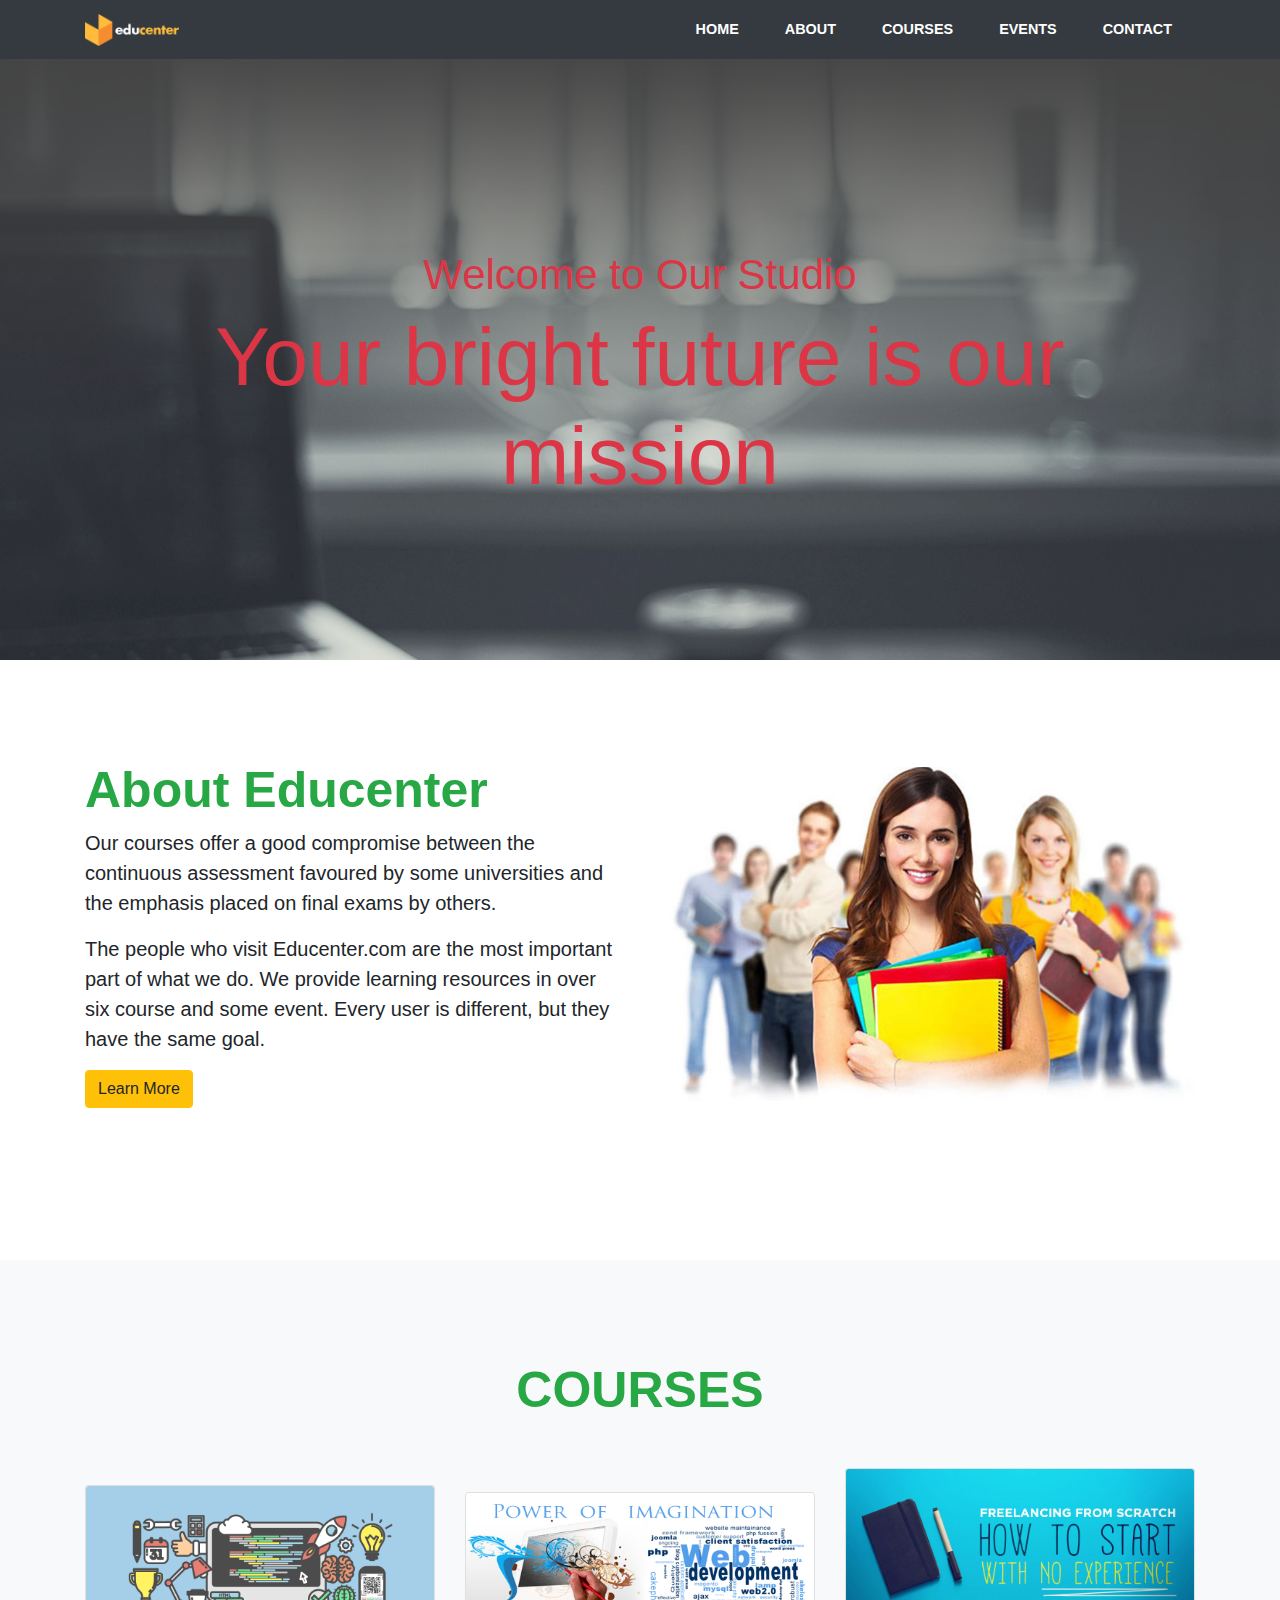
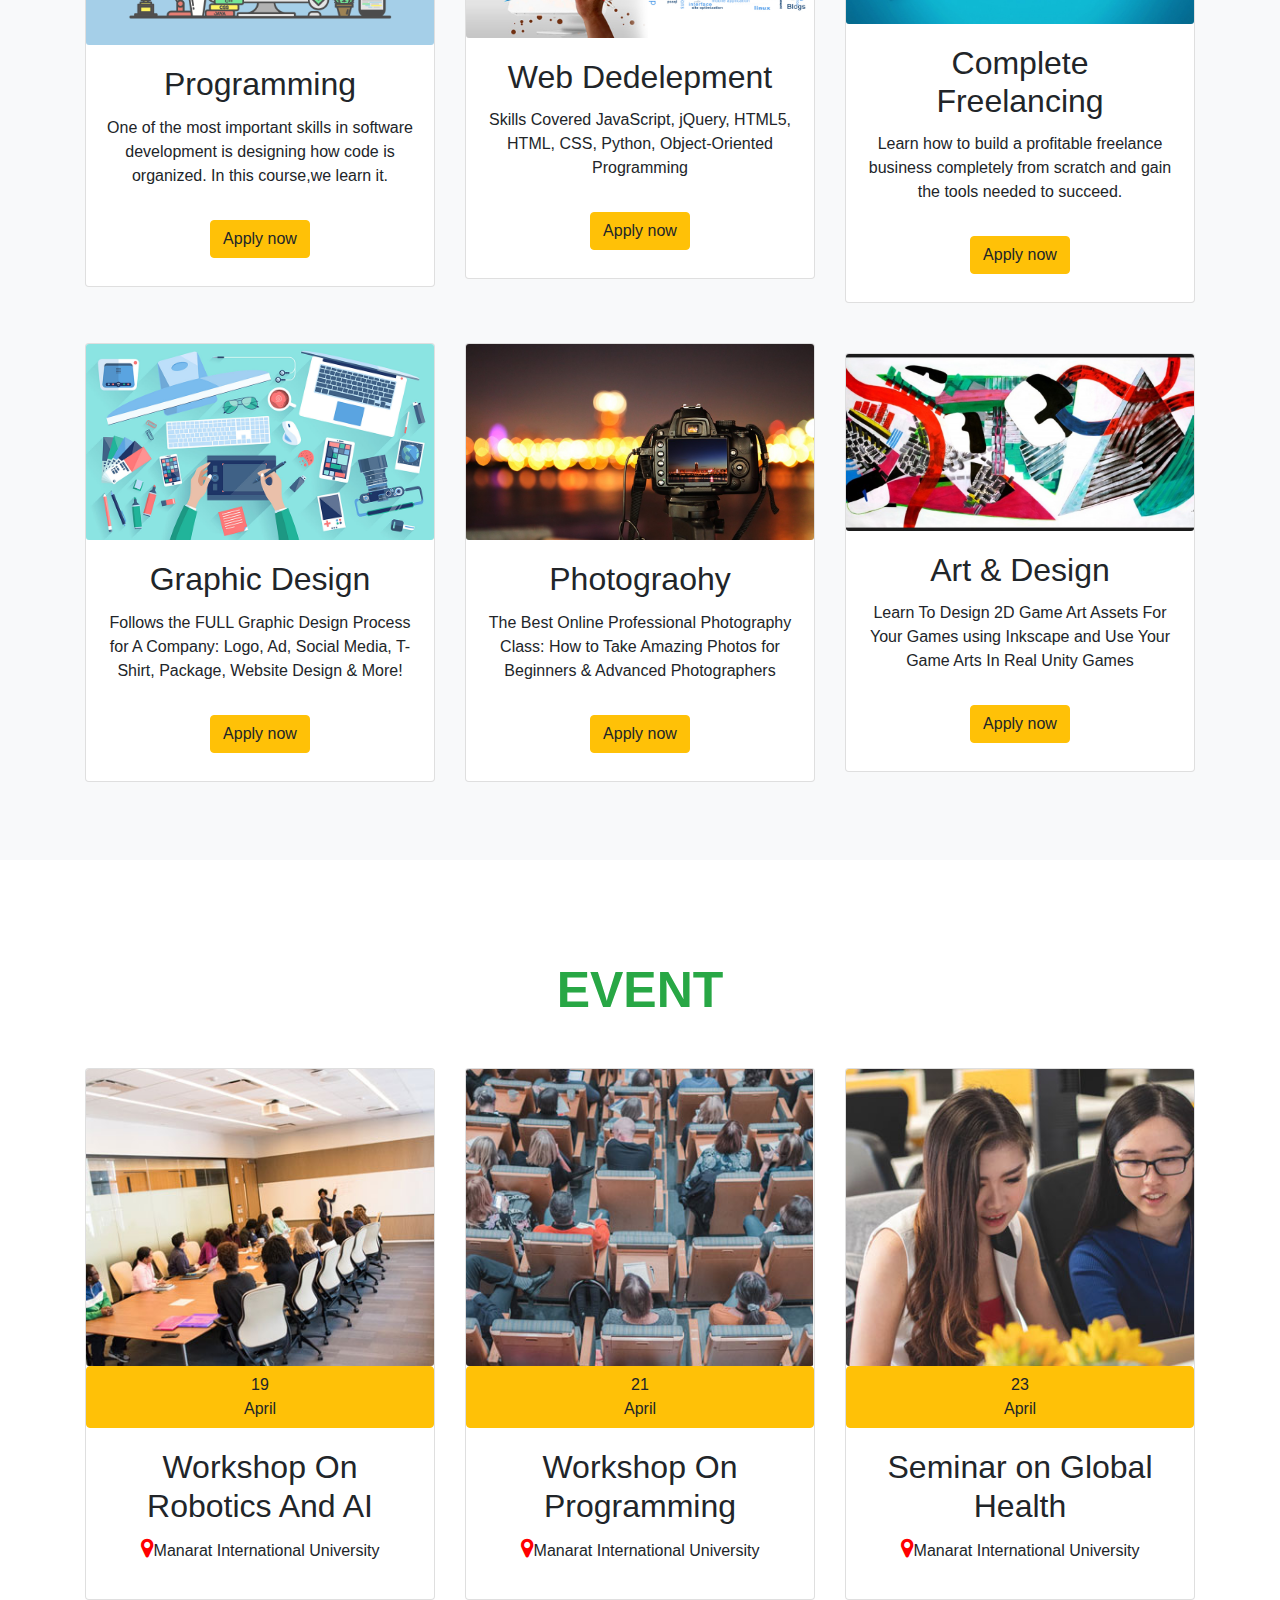
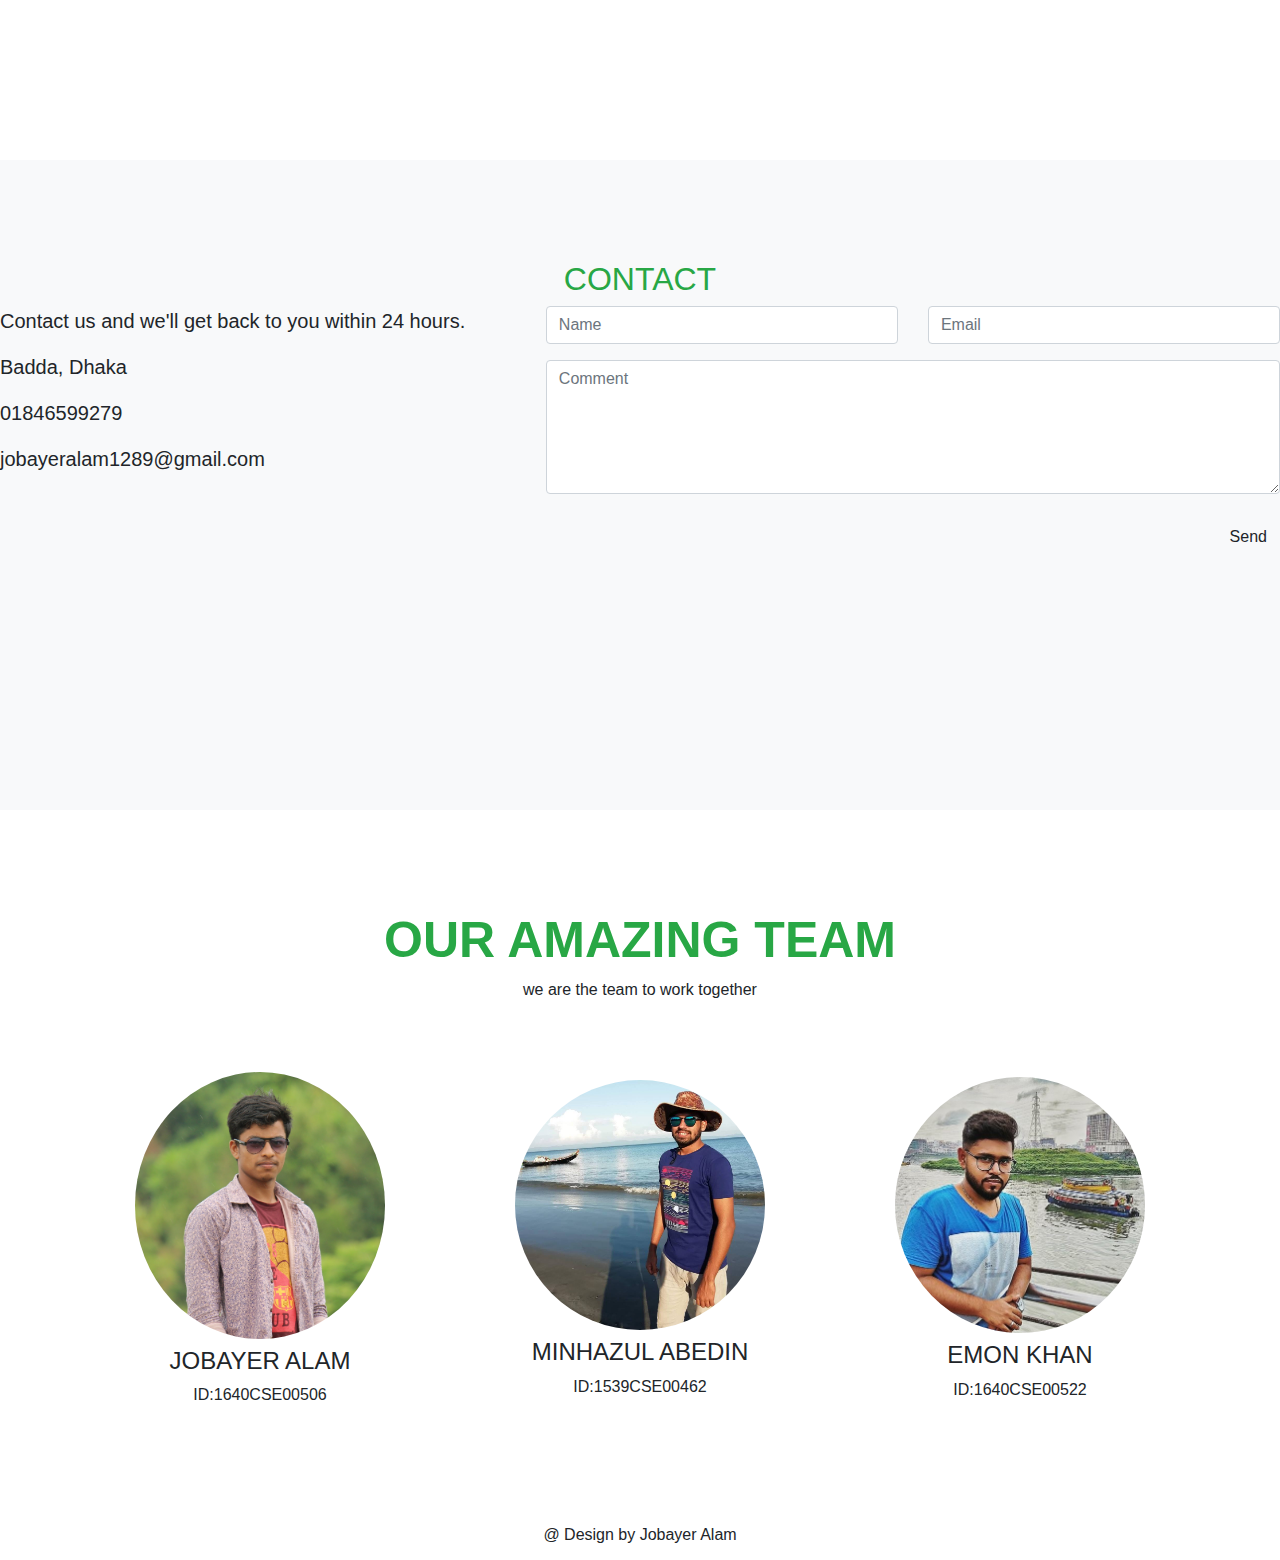
==== index.html @ 584c904a "my first commit" ====
<!DOCTYPE html>
<html>
<head>
	<title>Educenter</title>
	<link rel="stylesheet" type="text/css" href="css/style.css">
	 <!-- Latest compiled and minified CSS -->
<link rel="stylesheet" href="https://maxcdn.bootstrapcdn.com/bootstrap/4.3.1/css/bootstrap.min.css">

<!-- jQuery library -->
<script src="https://ajax.googleapis.com/ajax/libs/jquery/3.3.1/jquery.min.js"></script>

<!-- Popper JS -->
<script src="https://cdnjs.cloudflare.com/ajax/libs/popper.js/1.14.7/umd/popper.min.js"></script>

<!-- Latest compiled JavaScript -->
<script src="https://maxcdn.bootstrapcdn.com/bootstrap/4.3.1/js/bootstrap.min.js"></script> 

<link rel="stylesheet" href="https://cdnjs.cloudflare.com/ajax/libs/font-awesome/4.7.0/css/font-awesome.min.css">

<meta name="viewport" content="width=device-width, initial-scale=1">

</head>
<body >
	<!-------start home----->
 	<div class="bgimg">
		<nav class="navbar navbar-expand-sm bg-dark navbar-dark fixed-top">
			<div class="container">
				<a class="navbar-brand" href="http://demo.themefisher.com/educenter/index.html"><img src="image/logo.png" alt="logo"></a>

				<button class="navbar-toggler" type="button" data-toggle="collapse" data-target="#collapsenavbar">
					<span class="navbar-toggler-icon"></span>
				</button>

				<div class="collapse navbar-collapse text-center" id="collapsenavbar">
					<ul class="navbar-nav ml-auto">
						<li class="nav-item">
							<a href="#home" class="nav-link text-white"> Home </a>
						</li>
						<li class="nav-item">
							<a href="#about" class="nav-link text-white"> About</a>
						</li>
						<li class="nav-item">
							<a href="#course" class="nav-link text-white"> COURSES</a>
						</li>
						<li class="nav-item">
							<a href="#event" class="nav-link text-white">EVENTS</a>
						</li>
						<li class="nav-item">
							<a href="#contact" class="nav-link text-white">contact </a>
						</li>
						
					</ul>
					
				</div>
				
			</div>
			
		</nav>

		<div id="home" class="container text-center text-danger headerset">
			<h2>Welcome to Our Studio</h2>
			<h1>Your bright future is our mission</h1>
			
			
		</div>
		
	</div>

	<section id="about" class="section about">
  <div class="container">
    <div class="row align-items-center">
      <div class="col-md-6 order-2 order-md-1">
        <h2 class="section-title text-success">About Educenter</h2>
        <p>Our courses offer a good compromise between the continuous assessment favoured by some universities and the emphasis placed on final exams  by others.</p>
       <p> The people who visit Educenter.com are the most important part of what we do.
        We provide learning resources in over six course and some event.
        Every user is different, but they have the same goal. </p>
        
        <button type="button" class="btn btn-warning">Learn More</button>
      </div>
      <div class="col-md-6 order-1 order-md-2 mb-4 mb-md-0">
        <img class="img-fluid w-100" src="image/about-us.jpg" alt="about image">
      </div>
    </div>
  </div>
</section>

	
	<!-------end home----->

	<!--'''''''''''''''''start course''''''''''-->

	<section id="course" class="portfolio bg-light">
	<div class="container text-center">
		<h1 class="course text-success" >COURSES</h1>

		<div class="row">
			<div class="col-lg-4 col-mg-4 col-sm-12 col-10 d-block m-auto">
				<div class="card">
					<img src="image/programming.png" class="card-img img-fluid">
					<div class="card-body">
						<h2 class="card-title">Programming</h2>
						<p class="card-text mb-4"> One of the most important skills in software development is designing how code is organized. In this course,we learn it.</p>
                          <a class="nav-link" href="register.html"><button type="button" class="btn btn-warning">Apply now</button> </a>
						 
						
					</div>
					
				</div>
				
			</div>

				

				<div class="col-lg-4 col-mg-4 col-sm-12 col-10 d-block m-auto">
				<div class="card">
					<img src="image/slider.jpg" class="card-img img-fluid">
					<div class="card-body">
						<h2 class="card-title">Web Dedelepment</h2>
						<p class="card-text mb-4"> Skills Covered
                                           JavaScript, jQuery, HTML5, HTML, CSS, Python, Object-Oriented Programming</p>
                          <a class="nav-link" href="register.html"><button type="button" class="btn btn-warning">Apply now</button> </a>
						
						
					</div>
					
				</div>
				
			</div>
			
		

		<div class="col-lg-4 col-mg-4 col-sm-12 col-10 d-block m-auto">
				<div class="card">
					<img src="image/freelancing.jpg" class="card-img img-fluid">
					<div class="card-body">
						<h2 class="card-title">Complete Freelancing</h2>
						<p class="card-text mb-4"> Learn how to build a profitable freelance business completely from scratch and gain the tools needed to succeed.</p>
                         <a class="nav-link" href="register.html"><button type="button" class="btn btn-warning">Apply now</button> </a>
					
						
					</div>
					
				</div>
				
			</div>
			</div>

		<div class="row">
			

			<div class="col-lg-4 col-mg-4 col-sm-12 col-10 d-block m-auto">
				<div class="card">
					<img src="image/course-3.jpg" class="card-img img-fluid">
					<div class="card-body">
						<h2 class="card-title">Graphic Design</h2>
						<p class="card-text mb-4"> Follows the FULL Graphic Design Process for A Company: Logo, Ad, Social Media, T-Shirt, Package, Website Design & More!</p>
                          <a class="nav-link" href="register.html"><button type="button" class="btn btn-warning">Apply now</button> </a>
						
						
					</div>
					
				</div>
				
			</div>

				<div class="col-lg-4 col-mg-4 col-sm-12 col-10 d-block m-auto">
				<div class="card">
					<img src="image/photography.jpg" class="card-img img-fluid">
					<div class="card-body">
						<h2 class="card-title">Photograohy</h2>
						<p class="card-text mb-4"> The Best Online Professional Photography Class: How to Take Amazing Photos for Beginners & Advanced Photographers </p>
					      <a class="nav-link" href="register.html"><button type="button" class="btn btn-warning">Apply now</button> </a>
						
					</div>
					
				</div>
				
			</div>

				<div class="col-lg-4 col-mg-4 col-sm-12 col-10 d-block m-auto">
				<div class="card">
					<img src="image/art and design.jpg" class="card-img img-fluid">
					<div class="card-body">
						<h2 class="card-title">Art & Design</h2>
						 <p class="card-text mb-4"> Learn To Design 2D Game Art Assets For Your Games using Inkscape and Use Your Game Arts In Real Unity Games</p>
                           <a class="nav-link" href="register.html"><button type="button" class="btn btn-warning">Apply now</button> </a> 
						
						
					</div>
					
				</div>
				
			</div>
			
		</div>
	</div>	
	</section>
	<!-------end course----->

     <!-------start event----->
	<section id="event" class="event ">
	<div class="container text-center">
		<h1 class="course text-success" >EVENT</h1>

		<div class="row">
			<div class="col-lg-4 col-mg-4 col-sm-12 col-10 d-block m-auto">
				<div class="card">
					<img src="image/event-1.jpg" class="card-img img-fluid">
					<button type="button" class="btn btn-warning"><span>19</span><br>April</button>
					<div class="card-body">
						<h2 class="card-title">Workshop On Robotics And AI</h2>
						<p><i class="fa fa-map-marker" style="font-size:22px;color:red"></i>Manarat International University</p>
						 
						
					</div>
					
				</div>
				
			</div>

				

				<div class="col-lg-4 col-mg-4 col-sm-12 col-10 d-block m-auto">
				<div class="card">
					<img src="image/event-2.jpg" class="card-img img-fluid">
					<button type="button" class="btn btn-warning"><span>21</span><br>April</button>
					<div class="card-body">
						<h2 class="card-title">Workshop On Programming</h2>
						<p><i class="fa fa-map-marker" style="font-size:22px;color:red"></i>Manarat International University</p>
                          
						
						
					</div>
					
				</div>
				
			</div>
			
		

		<div class="col-lg-4 col-mg-4 col-sm-12 col-10 d-block m-auto">
				<div class="card">
					<img src="image/event-3.jpg" class="card-img img-fluid">
					<button type="button" class="btn btn-warning"><span>23</span><br>April</button>
					<div class="card-body">
						<h2 class="card-title">Seminar on Global Health</h2>
						<p><i class="fa fa-map-marker" style="font-size:22px;color:red"></i>Manarat International University</p>
                          
					
						
					</div>
					
				</div>
				
			</div>
			</div>
		</div>
	</section>
    <!-------end event----->

    <!-- Container (Contact Section) -->
<div id="contact" class="container-fluid  bg-light">
  <h2 class="text-center text-success">CONTACT</h2>
  <div class="row">
    <div class="col-sm-5">
      <p>Contact us and we'll get back to you within 24 hours.</p>
      <p><span class="glyphicon glyphicon-map-marker"></span> Badda, Dhaka</p>
      <p><span class="glyphicon glyphicon-phone"></span> 01846599279</p>
      <p><span class="glyphicon glyphicon-envelope"></span> jobayeralam1289@gmail.com</p>
    </div>
    <div class="col-sm-7 slideanim">
      <div class="row">
        <div class="col-sm-6 form-group">
          <input class="form-control" id="name" name="name" placeholder="Name" type="text" required>
        </div>
        <div class="col-sm-6 form-group">
          <input class="form-control" id="email" name="email" placeholder="Email" type="email" required>
        </div>
      </div>
      <textarea class="form-control" id="comments" name="comments" placeholder="Comment" rows="5"></textarea><br>
      <div class="row">
        <div class="col-sm-12 form-group">
          <button class="btn btn-default pull-right" type="submit">Send</button>
        </div>
      </div>
    </div>
  </div>
</div>


	<!-------start our team----->

	<section class="ourteam ">
		<div class="container text-center">
			<h1 class="text-success">OUR AMAZING TEAM</h1>
			<p> we are the team to work together</p>
			

			<div class="row teamsatting">
				
				
				<div class="col-lg-4 col-md-4 col-sm-10 col-12 d-block m-auto">
					<figure class="figure">
						<img src="image/team/alam.JPG" class="figure-img img-fluid rounded-circle" height="250px" width="250px">
						<figcaption>
							<h4>JOBAYER ALAM</h4>
							<P>ID:1640CSE00506</P>
						</figcaption>
						
					</figure>
					
				</div>

				<div class="col-lg-4 col-md-4 col-sm-10 col-12 d-block m-auto">
					<figure class="figure">
						<img src="image/team/minhaz.jpg" class="figure-img img-fluid rounded-circle" height="250px" width="250px">
						<figcaption>
							<h4>MINHAZUL ABEDIN</h4>
							<P>ID:1539CSE00462</P>
						</figcaption>
						
					</figure>
					
				</div>

				<div class="col-lg-4 col-md-4 col-sm-10 col-12 d-block m-auto">
					<figure class="figure">
						<img src="image/team/toha.jpg" class="figure-img img-fluid rounded-circle" height="250px" width="250px">
						<figcaption>
							<h4>EMON KHAN</h4>
							<P>ID:1640CSE00522</P>
						</figcaption>
						
					</figure>
					
				</div>
			</div>
		</div>
		
	</section>

	<!------- end our team----->



	<!----<div class="modal fade show" id="loginModal" tabindex="-1" role="dialog" style="padding-right: 17px; display: block;">
    <div class="modal-dialog modal-lg" role="document">
        <div class="modal-content rounded-0 border-0 p-4">
            <div class="modal-header border-0">
                <h3>Login</h3>
                <button type="button" class="close" data-dismiss="modal" aria-label="Close">
                    <span aria-hidden="true">×</span>
                </button>
            </div>
            <div class="modal-body">
                <form action="#" class="row">
                    <div class="col-12">
                        <input class="form-control mb-3" id="loginPhone" name="loginPhone" placeholder="Phone" type="text">
                    </div>
                    <div class="col-12">
                        <input class="form-control mb-3" id="loginName" name="loginName" placeholder="Name" type="text">
                    </div>
                    <div class="col-12">
                        <input class="form-control mb-3" id="loginPassword" name="loginPassword" placeholder="Password" type="password">
                    </div>
                    <div class="col-12">
                        <button type="submit" class="btn btn-primary">LOGIN</button>
                    </div>
                </form>
            </div>
        </div>
    </div>
</div>--->



	<footer class="footer">
		<h6 class="text-center"> @ Design by Jobayer Alam</h6>
	</footer>

</body>
</html>
---- css/style.css ----
.bgimg{
	background-image: url('../image/2.png');
	background-size: 100% 100%;
	background-attachment: fixed;
	width: 100%;
	height: 660px;
}
.headerset{
	padding-top: 250px;
	box-sizing: border-box;
}

.headerset h2{
	font-size: 42px;
}

.headerset h1{
	font-size: 82px;
	
}

.nav-item{
	padding-left: 15px;
	padding-right: 15px;
	text-decoration:none;
	text-transform:uppercase;
	font-size:90%;
	font-weight: bold;

}
.navbar-brand img{
	height: 2rem;

}
.navbar-nav li a:hover{
	border-bottom:4px solid #8fd905;
}





/*''''''''''''''About'''''''*/

.about{
	padding: 100px 0px 60px;
	height: 600px;
}

.about h2{
	font-size: 50px;
	font-weight: bold;
}

.about p{
    font-size: 20px
}




/*'''''''''''course'''''''''''*/

.portfolio{
	height: 1200px;
	width: 100%;
	padding: 100px 0px 50px;
}
.portfolio h1{
	font-size: 50px;
	font-weight: bold;
}

.card{
	margin-top: 40px; 
}

/*''''''''''event'''''''*/
.event{
	height: 900px;
	width: 100%;
	padding: 100px 0px 50px;
}

.event h1{
	font-size: 50px;
	font-weight: bold;
}

/*'''''''''''contract''''''''*/
#contact{
	height: 650px;
	width: 100%;
	padding: 100px 0px 50px
}

#contact h1{
	font-size: 50px;
	font-weight: bold;
}

#contact p{
	font-size: 20px
}

/*'''''''''''ourteam''''''''*/

.ourteam {
	height: 700px;
	padding: 100px 0px 60px;
	width: 100%; 
}

.ourteam h1{
	font-size: 50px;
	font-weight: bold;
}

.teamsatting{
	margin-top: 70px !important;
}

.footer{
	height: 50px;
}
.footer h6{
	line-height: 50px;
}



/*''''''''''media'''''''*/

@media(min-width: 992px){

}

@media(min-width: 768px) and(max-width: 991px){

}

@media(min-width: 575px) and(max-width: 767px){
	
}

@media(min-width: 480px) and(max-width: 574px){
	
}

@media(max-width: 479px){
	.headerset h2{
	font-size: 22px;
}

.headerset h1{
	font-size: 42px;
	font-weight:bold; 
}

.ourservices{
	height: 1200px;
}

.portfolio{
	height: 2600px;
}

}
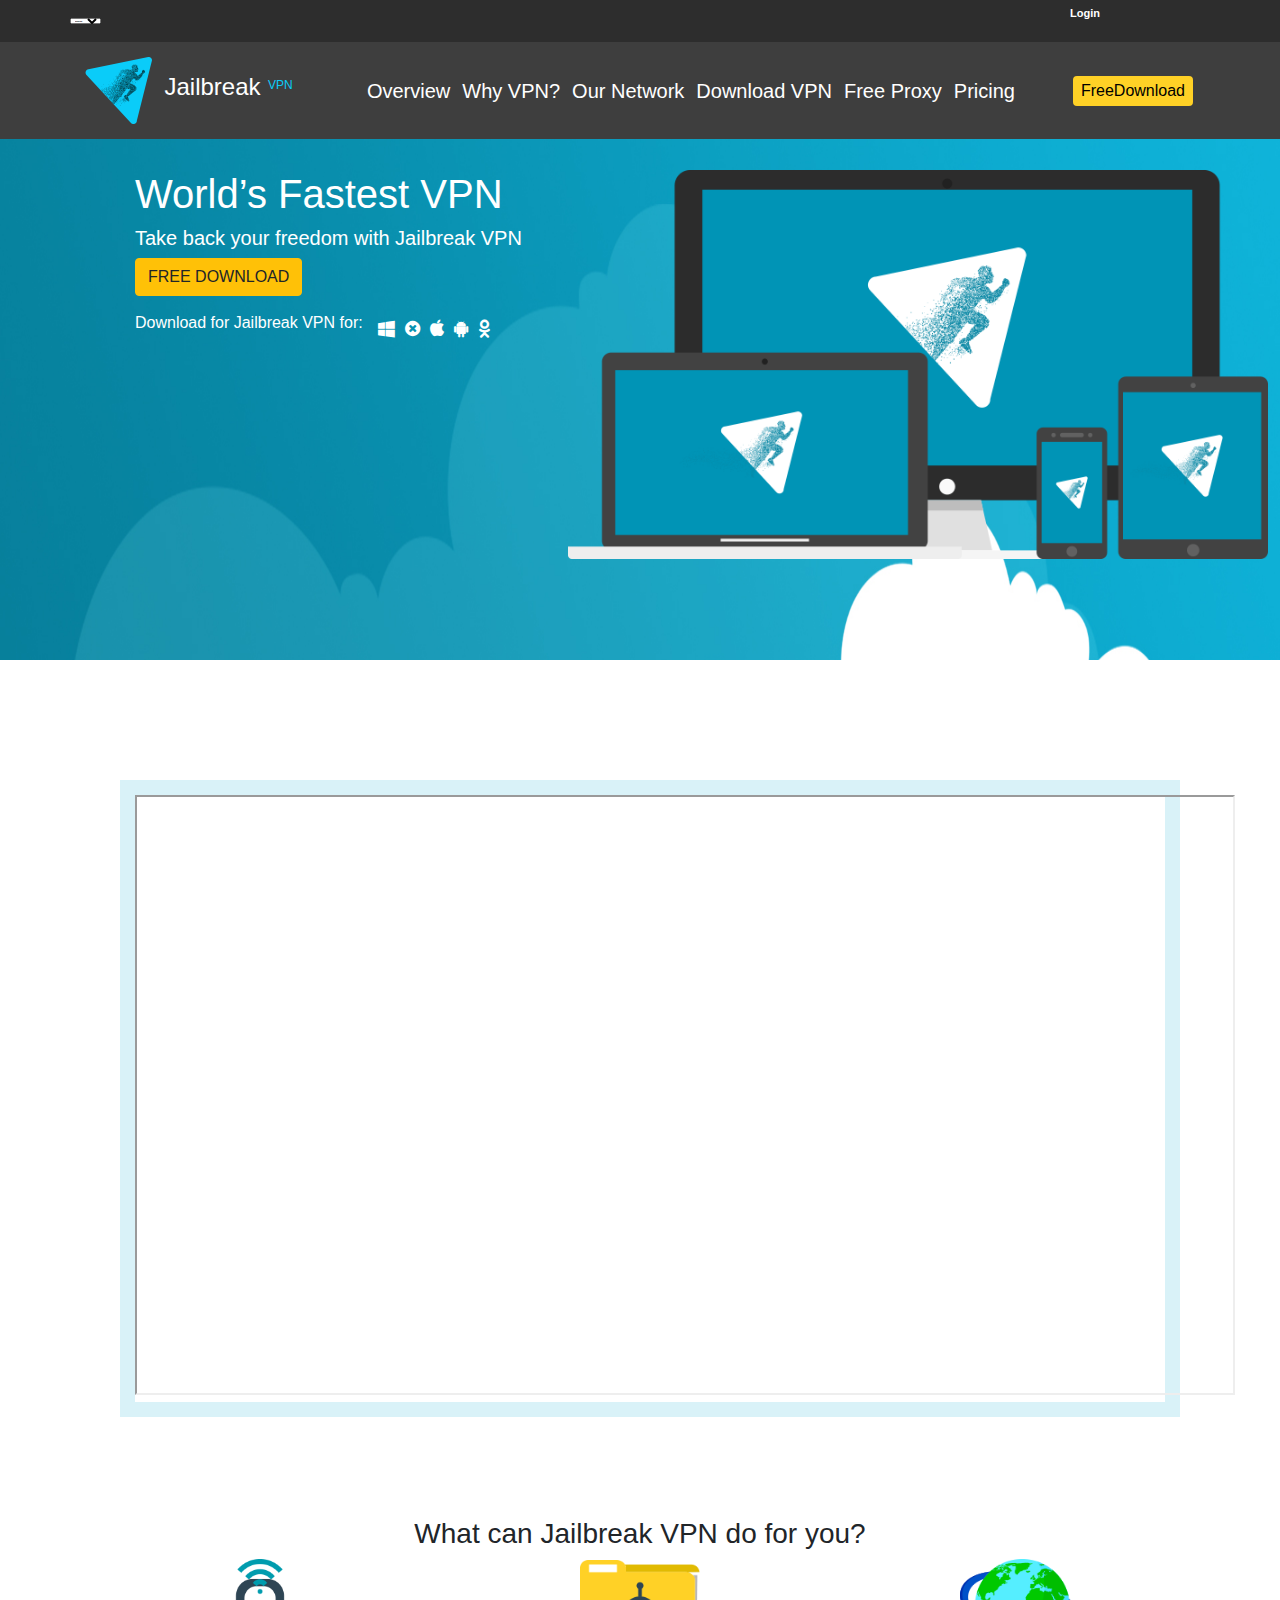
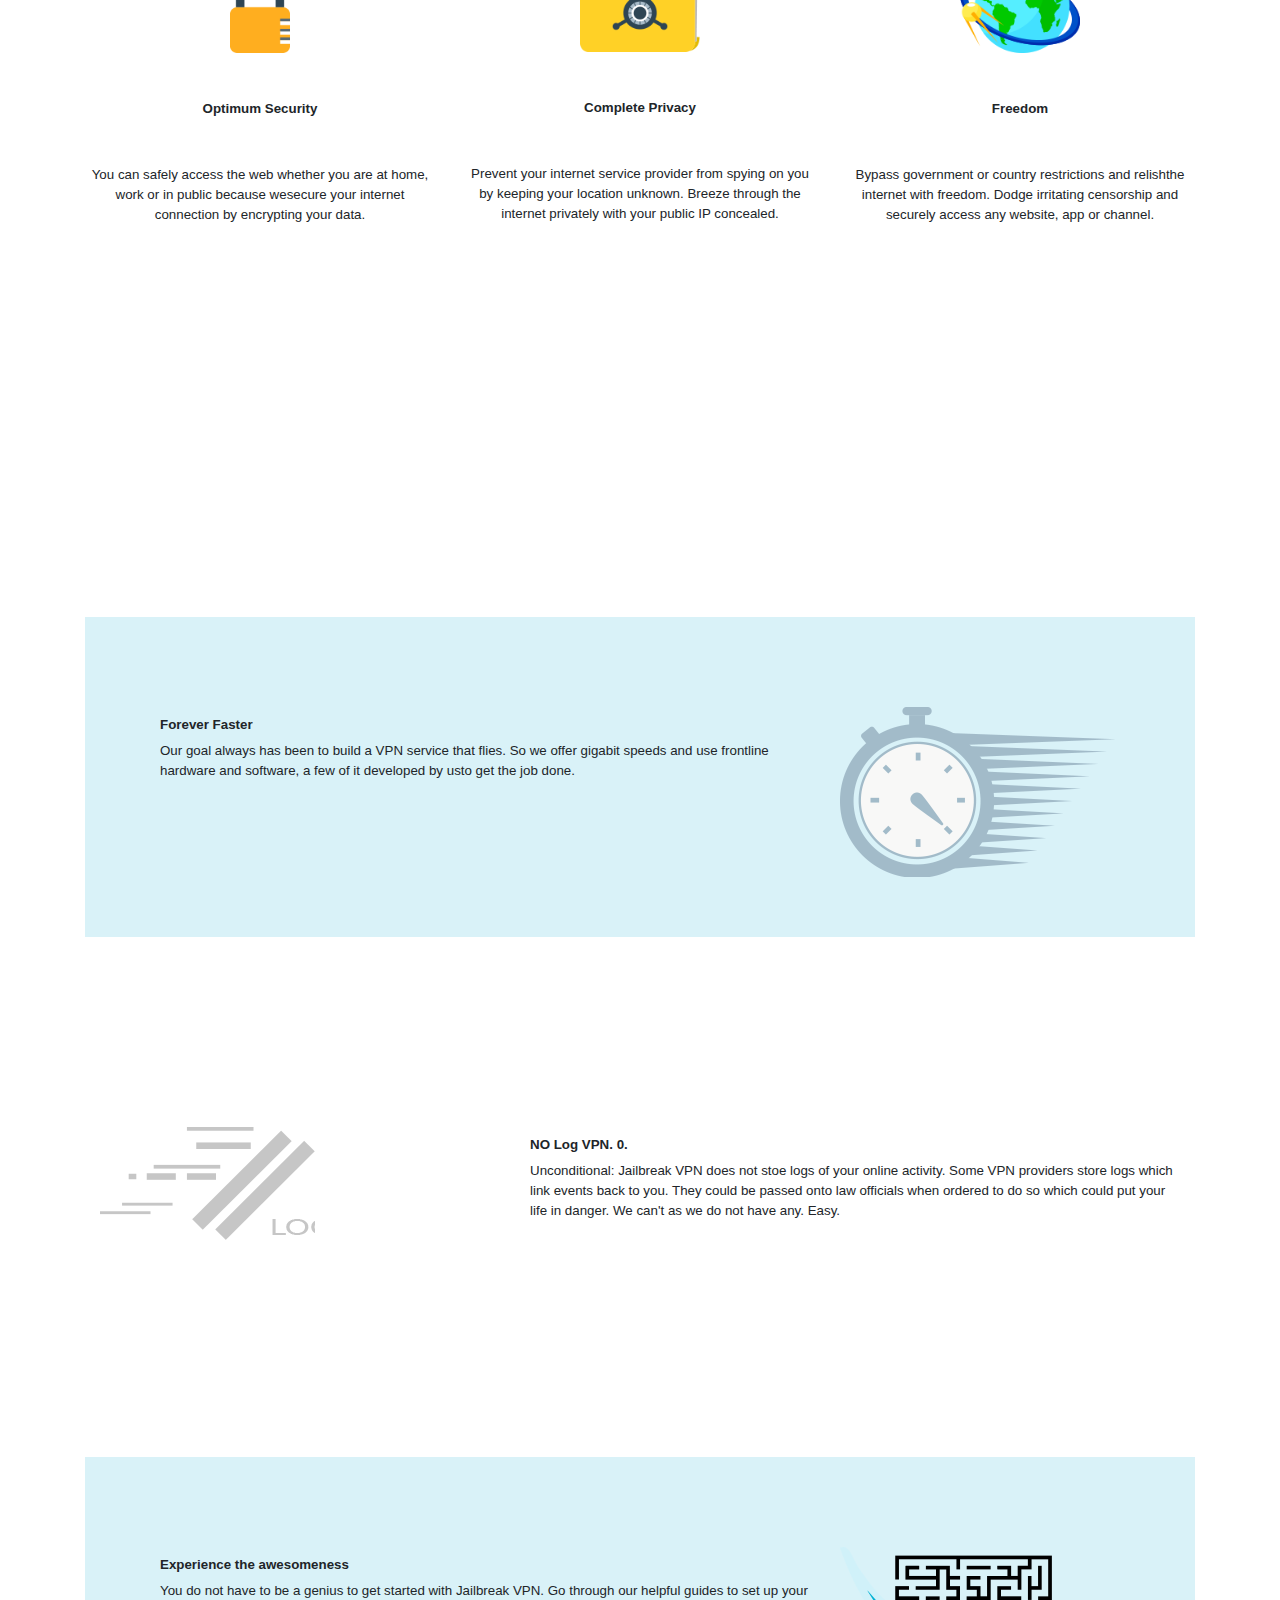
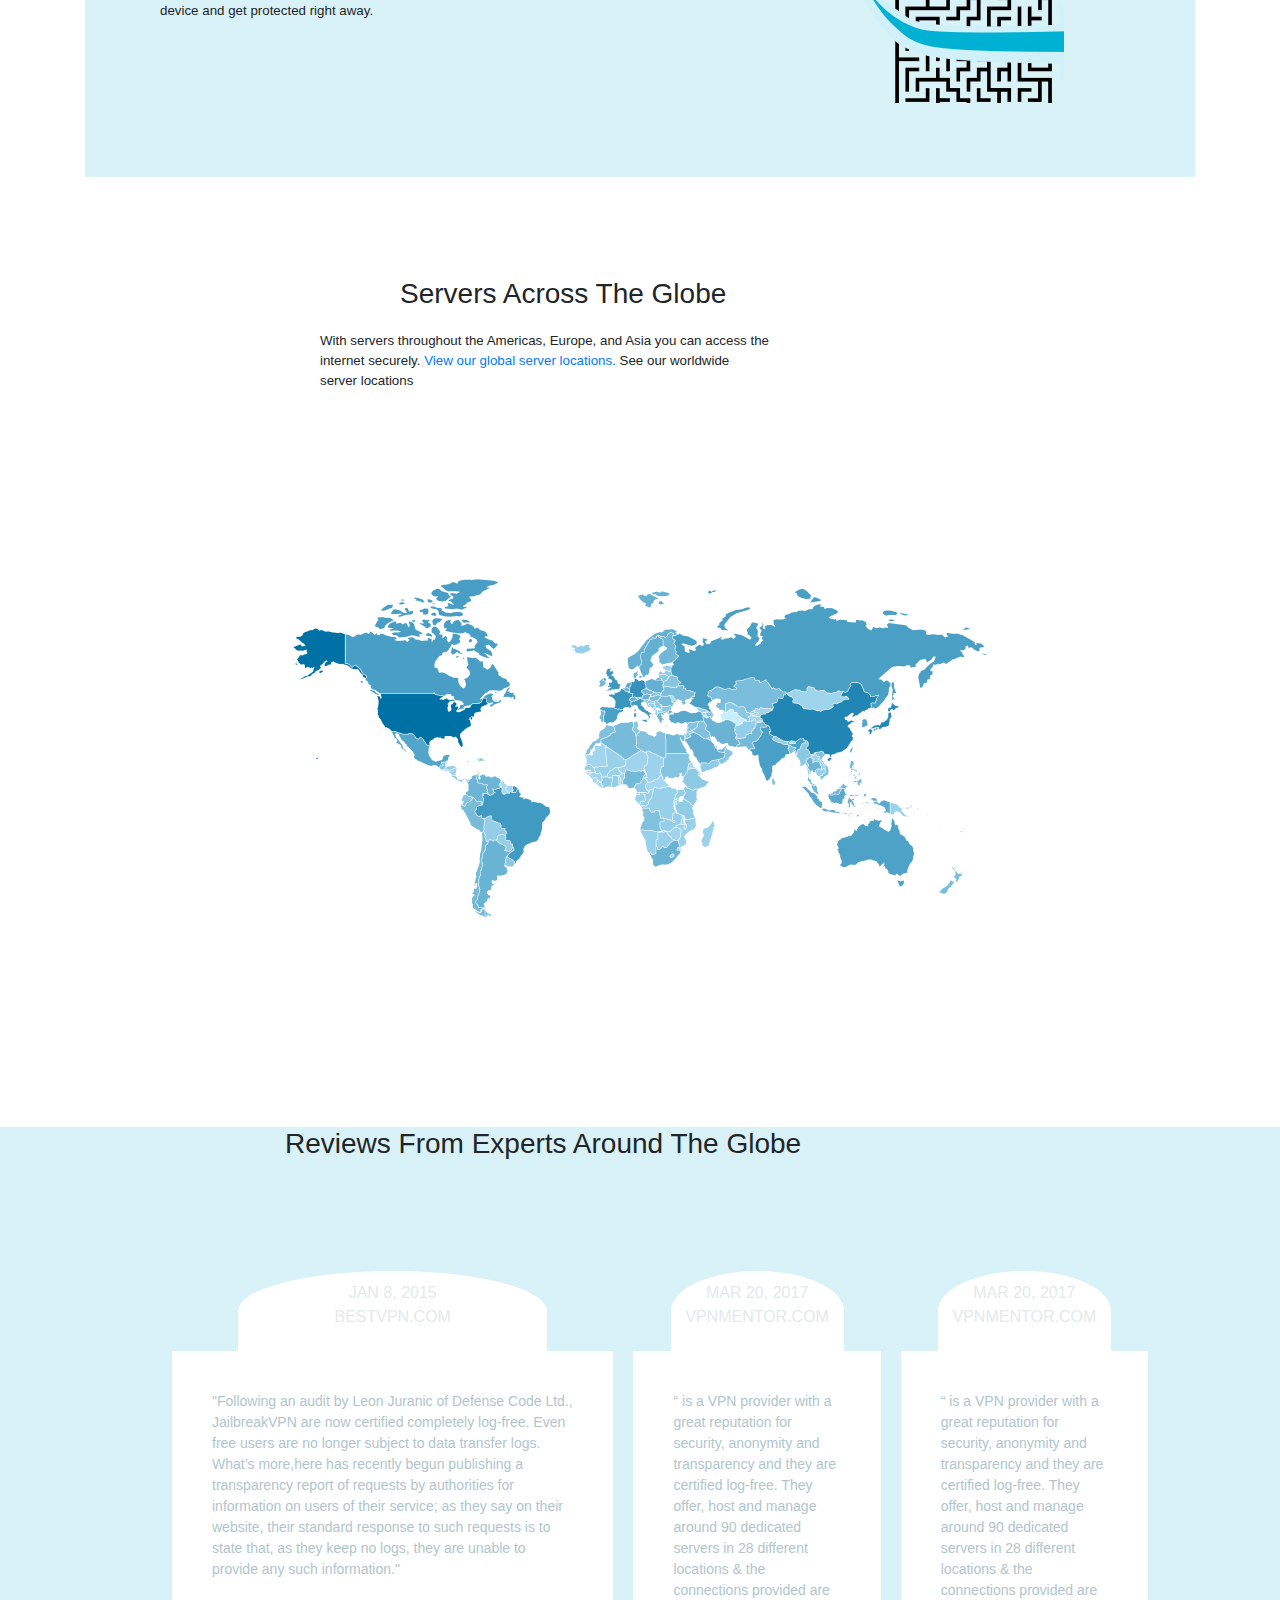
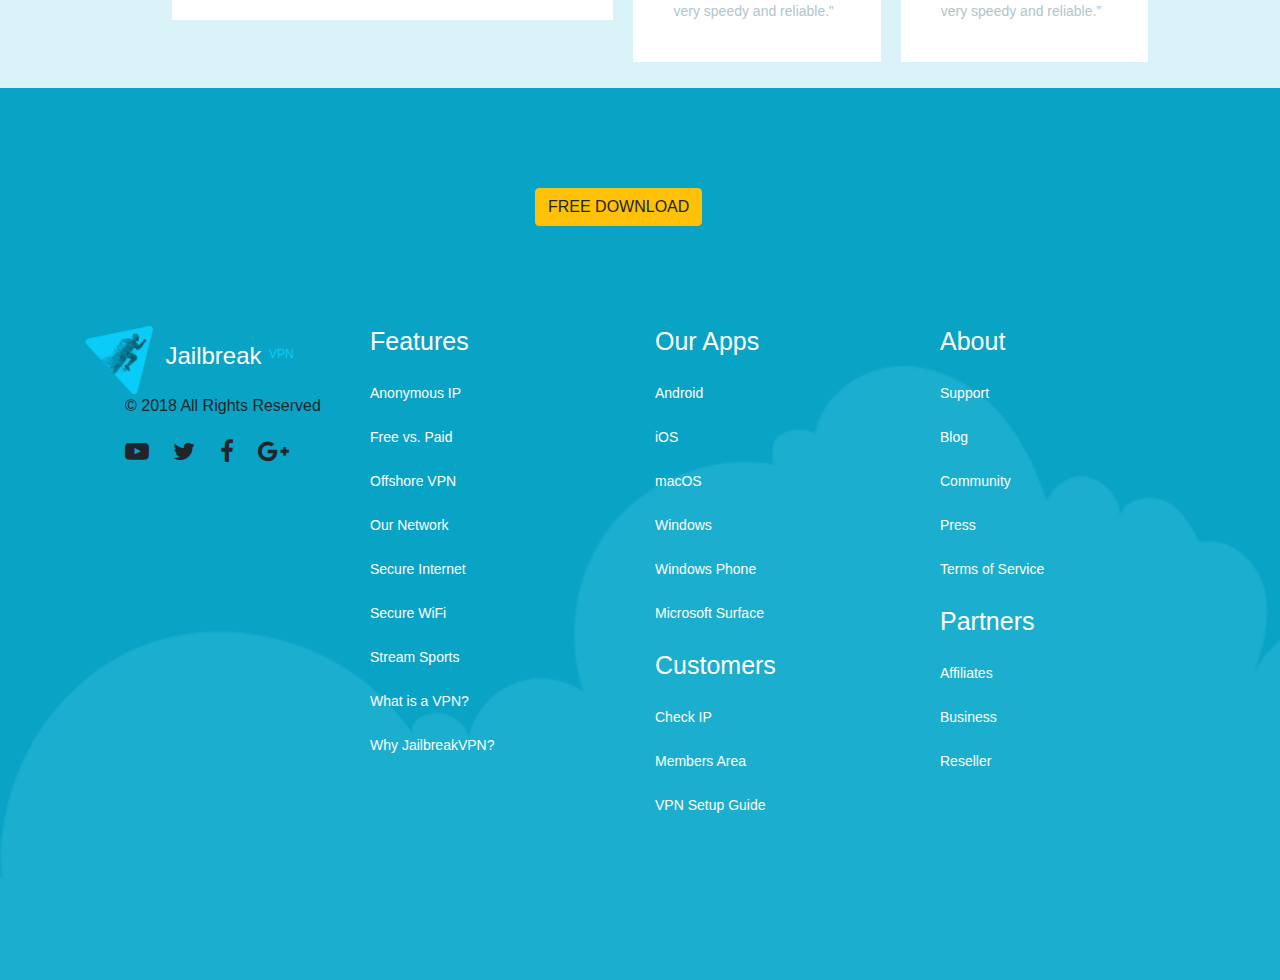
==== commit c16a7fdb: "initial commit" ====
--- a/index.html
+++ b/index.html
@@ -1,7 +1,7 @@
 <!DOCTYPE html>
 <html>
 <head>
-	<title>Educenter</title>
+	<title>World’s Fastest VPN | Jailbreak VPN </title>
 	<link rel="stylesheet" type="text/css" href="css/style.css">
 	 <!-- Latest compiled and minified CSS -->
 <link rel="stylesheet" href="https://maxcdn.bootstrapcdn.com/bootstrap/4.3.1/css/bootstrap.min.css">
@@ -17,284 +17,114 @@
 
 <link rel="stylesheet" href="https://cdnjs.cloudflare.com/ajax/libs/font-awesome/4.7.0/css/font-awesome.min.css">
 
+
 <meta name="viewport" content="width=device-width, initial-scale=1">
 
 </head>
 <body >
-	<!-------start home----->
- 	<div class="bgimg">
-		<nav class="navbar navbar-expand-sm bg-dark navbar-dark fixed-top">
+	<!-------start header----->
+	
+
+	<header class="header">
+		<div class="headertop">
 			<div class="container">
-				<a class="navbar-brand" href="http://demo.themefisher.com/educenter/index.html"><img src="image/logo.png" alt="logo"></a>
-
-				<button class="navbar-toggler" type="button" data-toggle="collapse" data-target="#collapsenavbar">
-					<span class="navbar-toggler-icon"></span>
-				</button>
-
-				<div class="collapse navbar-collapse text-center" id="collapsenavbar">
-					<ul class="navbar-nav ml-auto">
-						<li class="nav-item">
-							<a href="#home" class="nav-link text-white"> Home </a>
-						</li>
-						<li class="nav-item">
-							<a href="#about" class="nav-link text-white"> About</a>
-						</li>
-						<li class="nav-item">
-							<a href="#course" class="nav-link text-white"> COURSES</a>
-						</li>
-						<li class="nav-item">
-							<a href="#event" class="nav-link text-white">EVENTS</a>
-						</li>
-						<li class="nav-item">
-							<a href="#contact" class="nav-link text-white">contact </a>
-						</li>
-						
-					</ul>
-					
-				</div>
-				
-			</div>
-			
-		</nav>
-
-		<div id="home" class="container text-center text-danger headerset">
-			<h2>Welcome to Our Studio</h2>
-			<h1>Your bright future is our mission</h1>
-			
-			
-		</div>
-		
-	</div>
-
-	<section id="about" class="section about">
-  <div class="container">
-    <div class="row align-items-center">
-      <div class="col-md-6 order-2 order-md-1">
-        <h2 class="section-title text-success">About Educenter</h2>
-        <p>Our courses offer a good compromise between the continuous assessment favoured by some universities and the emphasis placed on final exams  by others.</p>
-       <p> The people who visit Educenter.com are the most important part of what we do.
-        We provide learning resources in over six course and some event.
-        Every user is different, but they have the same goal. </p>
-        
-        <button type="button" class="btn btn-warning">Learn More</button>
-      </div>
-      <div class="col-md-6 order-1 order-md-2 mb-4 mb-md-0">
-        <img class="img-fluid w-100" src="image/about-us.jpg" alt="about image">
-      </div>
-    </div>
-  </div>
-</section>
-
+				<div class="row">
+					<div class="col-xs-12">
+						<div class="lng">
+						<select name="langauge" id="langauge">
+							<option value="English">English</option>
+							<option value="Deutsch">Deutsch</option>
+							<option value="English">English</option>
+							<option value="Pyccknn">Pyccknn</option>
+						  </select>
+						</div>
+						<nav class="headertop__usernav">
+							<a href="" class="headertop__link">
+								Login
+							</a>
+						</nav>
+					</div>
+				</div>
+			</div>
 	
-	<!-------end home----->
-
-	<!--'''''''''''''''''start course''''''''''-->
-
-	<section id="course" class="portfolio bg-light">
-	<div class="container text-center">
-		<h1 class="course text-success" >COURSES</h1>
-
-		<div class="row">
-			<div class="col-lg-4 col-mg-4 col-sm-12 col-10 d-block m-auto">
-				<div class="card">
-					<img src="image/programming.png" class="card-img img-fluid">
-					<div class="card-body">
-						<h2 class="card-title">Programming</h2>
-						<p class="card-text mb-4"> One of the most important skills in software development is designing how code is organized. In this course,we learn it.</p>
-                          <a class="nav-link" href="register.html"><button type="button" class="btn btn-warning">Apply now</button> </a>
-						 
+		</div>
+		<div class="headernav">
+			<div class="container">
+				<div class="container-f">
+					<div  class="logo">
+						<img src="image/logo.png" alt="">
+						<span class="logo__span">Jailbreak</span> <sup>VPN</sup>
+					</div>
+					<div class="headernav__menu">
+						<div class="headermainmenu">
+							<ul class="nav">
+								<li><a href="index.html">Overview </a></li>
+								<li><a href="why-vpn.html">Why VPN? </a></li>
+								<li><a href="network.html">Our Network </a></li>
+								<li><a href="allapps.html">Download VPN </a></li>
+								<li><a href="proxy.html">Free Proxy </a></li>
+								<li><a href="pricing.html">Pricing </a></li>
+							</ul>
+						</div>
+						<button class="button button1">FreeDownload</button>
 						
 					</div>
-					
-				</div>
-				
-			</div>
-
-				
-
-				<div class="col-lg-4 col-mg-4 col-sm-12 col-10 d-block m-auto">
-				<div class="card">
-					<img src="image/slider.jpg" class="card-img img-fluid">
-					<div class="card-body">
-						<h2 class="card-title">Web Dedelepment</h2>
-						<p class="card-text mb-4"> Skills Covered
-                                           JavaScript, jQuery, HTML5, HTML, CSS, Python, Object-Oriented Programming</p>
-                          <a class="nav-link" href="register.html"><button type="button" class="btn btn-warning">Apply now</button> </a>
-						
-						
-					</div>
-					
-				</div>
-				
-			</div>
+				</div>
+			</div>
+		</div>
+	
+	</header>
+	<div class="bgimg">
+	<div class="headers">
+		<div class="col-md-8 col-sm-12 col-xs-12">
+			<div class="introcaption">
+				<h1>World’s Fastest VPN</h1>
+				<h5>Take back your freedom with Jailbreak VPN</h5>
+				<button type="button" class="btn btn-warning">FREE DOWNLOAD</button>
+				<div class="introcaption__download">
+					<span>Download for Jailbreak VPN for: </span>
+					<ul class="soc-icons">
+						<li>
+							<i class="fa fa-windows" aria-hidden="true"></i>
+						</li>
+						<li><i class="fa fa-times-circle" aria-hidden="true"></i></li>
+						<li><i class="fa fa-apple" aria-hidden="true"></i></li>
+						<li><i class="fa fa-android" aria-hidden="true"></i></li>
+						<li><i class="fa fa-odnoklassniki" aria-hidden="true"></i></li>
+					</ul>
+				</div>
+			</div>
+		</div>
+		<div class="col-md-4 col-sm-12 col-xs-12">
+			<div class="desctop"></div>
+		</div>
+	</div>
+
+	</div>
+
+		<!-------end home----->
+
+
+	<!-------start videoframe----->
+
+
+	<div class="videohome">
+		
+		<iframe width="1100" height="600" src="https://www.youtube.com/embed/tgbNymZ7vqY">
+		</iframe>
+	</div>
+
+   <!-------end videoframe----->
+
+   
+
+
+	<!-------start benefit----->
+
+	<section class="benefit ">
+		<div class="container text-center">
+			<h3 >What can Jailbreak VPN do for you?</h3>
 			
-		
-
-		<div class="col-lg-4 col-mg-4 col-sm-12 col-10 d-block m-auto">
-				<div class="card">
-					<img src="image/freelancing.jpg" class="card-img img-fluid">
-					<div class="card-body">
-						<h2 class="card-title">Complete Freelancing</h2>
-						<p class="card-text mb-4"> Learn how to build a profitable freelance business completely from scratch and gain the tools needed to succeed.</p>
-                         <a class="nav-link" href="register.html"><button type="button" class="btn btn-warning">Apply now</button> </a>
-					
-						
-					</div>
-					
-				</div>
-				
-			</div>
-			</div>
-
-		<div class="row">
-			
-
-			<div class="col-lg-4 col-mg-4 col-sm-12 col-10 d-block m-auto">
-				<div class="card">
-					<img src="image/course-3.jpg" class="card-img img-fluid">
-					<div class="card-body">
-						<h2 class="card-title">Graphic Design</h2>
-						<p class="card-text mb-4"> Follows the FULL Graphic Design Process for A Company: Logo, Ad, Social Media, T-Shirt, Package, Website Design & More!</p>
-                          <a class="nav-link" href="register.html"><button type="button" class="btn btn-warning">Apply now</button> </a>
-						
-						
-					</div>
-					
-				</div>
-				
-			</div>
-
-				<div class="col-lg-4 col-mg-4 col-sm-12 col-10 d-block m-auto">
-				<div class="card">
-					<img src="image/photography.jpg" class="card-img img-fluid">
-					<div class="card-body">
-						<h2 class="card-title">Photograohy</h2>
-						<p class="card-text mb-4"> The Best Online Professional Photography Class: How to Take Amazing Photos for Beginners & Advanced Photographers </p>
-					      <a class="nav-link" href="register.html"><button type="button" class="btn btn-warning">Apply now</button> </a>
-						
-					</div>
-					
-				</div>
-				
-			</div>
-
-				<div class="col-lg-4 col-mg-4 col-sm-12 col-10 d-block m-auto">
-				<div class="card">
-					<img src="image/art and design.jpg" class="card-img img-fluid">
-					<div class="card-body">
-						<h2 class="card-title">Art & Design</h2>
-						 <p class="card-text mb-4"> Learn To Design 2D Game Art Assets For Your Games using Inkscape and Use Your Game Arts In Real Unity Games</p>
-                           <a class="nav-link" href="register.html"><button type="button" class="btn btn-warning">Apply now</button> </a> 
-						
-						
-					</div>
-					
-				</div>
-				
-			</div>
-			
-		</div>
-	</div>	
-	</section>
-	<!-------end course----->
-
-     <!-------start event----->
-	<section id="event" class="event ">
-	<div class="container text-center">
-		<h1 class="course text-success" >EVENT</h1>
-
-		<div class="row">
-			<div class="col-lg-4 col-mg-4 col-sm-12 col-10 d-block m-auto">
-				<div class="card">
-					<img src="image/event-1.jpg" class="card-img img-fluid">
-					<button type="button" class="btn btn-warning"><span>19</span><br>April</button>
-					<div class="card-body">
-						<h2 class="card-title">Workshop On Robotics And AI</h2>
-						<p><i class="fa fa-map-marker" style="font-size:22px;color:red"></i>Manarat International University</p>
-						 
-						
-					</div>
-					
-				</div>
-				
-			</div>
-
-				
-
-				<div class="col-lg-4 col-mg-4 col-sm-12 col-10 d-block m-auto">
-				<div class="card">
-					<img src="image/event-2.jpg" class="card-img img-fluid">
-					<button type="button" class="btn btn-warning"><span>21</span><br>April</button>
-					<div class="card-body">
-						<h2 class="card-title">Workshop On Programming</h2>
-						<p><i class="fa fa-map-marker" style="font-size:22px;color:red"></i>Manarat International University</p>
-                          
-						
-						
-					</div>
-					
-				</div>
-				
-			</div>
-			
-		
-
-		<div class="col-lg-4 col-mg-4 col-sm-12 col-10 d-block m-auto">
-				<div class="card">
-					<img src="image/event-3.jpg" class="card-img img-fluid">
-					<button type="button" class="btn btn-warning"><span>23</span><br>April</button>
-					<div class="card-body">
-						<h2 class="card-title">Seminar on Global Health</h2>
-						<p><i class="fa fa-map-marker" style="font-size:22px;color:red"></i>Manarat International University</p>
-                          
-					
-						
-					</div>
-					
-				</div>
-				
-			</div>
-			</div>
-		</div>
-	</section>
-    <!-------end event----->
-
-    <!-- Container (Contact Section) -->
-<div id="contact" class="container-fluid  bg-light">
-  <h2 class="text-center text-success">CONTACT</h2>
-  <div class="row">
-    <div class="col-sm-5">
-      <p>Contact us and we'll get back to you within 24 hours.</p>
-      <p><span class="glyphicon glyphicon-map-marker"></span> Badda, Dhaka</p>
-      <p><span class="glyphicon glyphicon-phone"></span> 01846599279</p>
-      <p><span class="glyphicon glyphicon-envelope"></span> jobayeralam1289@gmail.com</p>
-    </div>
-    <div class="col-sm-7 slideanim">
-      <div class="row">
-        <div class="col-sm-6 form-group">
-          <input class="form-control" id="name" name="name" placeholder="Name" type="text" required>
-        </div>
-        <div class="col-sm-6 form-group">
-          <input class="form-control" id="email" name="email" placeholder="Email" type="email" required>
-        </div>
-      </div>
-      <textarea class="form-control" id="comments" name="comments" placeholder="Comment" rows="5"></textarea><br>
-      <div class="row">
-        <div class="col-sm-12 form-group">
-          <button class="btn btn-default pull-right" type="submit">Send</button>
-        </div>
-      </div>
-    </div>
-  </div>
-</div>
-
-
-	<!-------start our team----->
-
-	<section class="ourteam ">
-		<div class="container text-center">
-			<h1 class="text-success">OUR AMAZING TEAM</h1>
-			<p> we are the team to work together</p>
 			
 
 			<div class="row teamsatting">
@@ -302,10 +132,14 @@
 				
 				<div class="col-lg-4 col-md-4 col-sm-10 col-12 d-block m-auto">
 					<figure class="figure">
-						<img src="image/team/alam.JPG" class="figure-img img-fluid rounded-circle" height="250px" width="250px">
+						<img src="image/security.png" class="figure-img img-fluid rounded-rectangle" height="50px" width="60px">
 						<figcaption>
-							<h4>JOBAYER ALAM</h4>
-							<P>ID:1640CSE00506</P>
+							<h6>Optimum Security</h6>
+							<P>You can safely access the web whether you
+								are at home, work or in public because 
+								wesecure your internet connection by 
+							  encrypting your data.</P>
+							
 						</figcaption>
 						
 					</figure>
@@ -314,10 +148,13 @@
 
 				<div class="col-lg-4 col-md-4 col-sm-10 col-12 d-block m-auto">
 					<figure class="figure">
-						<img src="image/team/minhaz.jpg" class="figure-img img-fluid rounded-circle" height="250px" width="250px">
+						<img src="image/privacy.png" class="figure-img img-fluid rounded-rectangle" height="140px" width="120px">
 						<figcaption>
-							<h4>MINHAZUL ABEDIN</h4>
-							<P>ID:1539CSE00462</P>
+							<h6>Complete Privacy</h6>
+							<P>Prevent your internet service provider from
+								spying on you by keeping your location unknown. 
+								Breeze through the internet privately with your
+								public IP concealed.</P>
 						</figcaption>
 						
 					</figure>
@@ -326,10 +163,14 @@
 
 				<div class="col-lg-4 col-md-4 col-sm-10 col-12 d-block m-auto">
 					<figure class="figure">
-						<img src="image/team/toha.jpg" class="figure-img img-fluid rounded-circle" height="250px" width="250px">
+						<img src="image/freedom.png
+						" class="figure-img img-fluid rounded-rectangle" height="140px" width="120px">
 						<figcaption>
-							<h4>EMON KHAN</h4>
-							<P>ID:1640CSE00522</P>
+							<h6>Freedom</h6>
+							<P>Bypass government or country restrictions and 
+								relishthe internet with freedom. Dodge irritating 
+								censorship and securely access any 
+								website, app or channel.</P> 
 						</figcaption>
 						
 					</figure>
@@ -340,44 +181,207 @@
 		
 	</section>
 
-	<!------- end our team----->
-
-
-
-	<!----<div class="modal fade show" id="loginModal" tabindex="-1" role="dialog" style="padding-right: 17px; display: block;">
-    <div class="modal-dialog modal-lg" role="document">
-        <div class="modal-content rounded-0 border-0 p-4">
-            <div class="modal-header border-0">
-                <h3>Login</h3>
-                <button type="button" class="close" data-dismiss="modal" aria-label="Close">
-                    <span aria-hidden="true">×</span>
-                </button>
+	<!-------end benefit----->
+
+	<!-------start forever----->
+
+	<section class="row featureshome featureshome--odd">
+		<div class="forever">
+		<div class="col-md-8 col-md-pull-4">
+			<h3> Forever Faster</h3>
+			<p>Our goal always has been to build a VPN service that flies. So we offer gigabit
+				speeds and use frontline hardware and software, a few of it developed by usto
+				get the job done.
+			</p>
+		</div>
+		<div class="col-md-4 col-md-push-8">
+			<div class="spritehome spritehome__blazingfast"></div>
+		</div>
+	</div>
+	</section>
+
+	<!-------end forever----->
+
+	<!-------start no log vpn----->
+
+
+	<section class="row featureshome">
+		<div class="no_log">
+		<div class="col-md-4">
+			<div class="spritehome spritehome__zeronada"></div>
+		</div>
+		<div class="col-md-8">
+			<h3>NO Log VPN. 0.</h3>
+			<p>Unconditional: Jailbreak VPN does not stoe logs of your online activity. Some VPN providers
+				store logs which link events back to you. They could be passed onto law officials when ordered to do so which could
+				put your life in danger. We can't as we do not have any. Easy.
+			</p>
+		</div>
+	</div>
+	</section>
+
+	<!-------end no log vpn----->
+
+	<!-------start experience----->
+
+
+	<section class="row featureshome featureshome--odd">
+		<div class="experience">
+		<div class="col-md-8 col-md-pull-4">
+			<h3> Experience the awesomeness</h3>
+			<p>You do not have to be a genius to get started with Jailbreak VPN. Go through our helpful guides to set up your device and get protected right away.
+			</p>
+		</div>
+		<div class="col-md-4 col-md-push-8">
+			<div class="spritehome spritehome__simplicity"></div>
+		</div>
+	</div>
+	</section>
+
+	<!-------end experience----->
+
+	<section class="server">
+		<div class="servers">
+			<h3>Servers Across The Globe</h3>
+			<p>
+				With servers throughout the Americas,
+				Europe, and Asia you can access the </br> internet securely.
+				<a href="">View our global server locations.</a> See our worldwide</br> server locations
+			</p>
+		</div>
+		<div class="servermap">
+			<div class="container">
+				<div id="map" class="map">
+					<div class="bg"></div>
+				</div>
+			</div>
+		</div>
+	</section>
+
+
+	<section class="review">
+		<div class="container">
+			<h3>Reviews From Experts Around The Globe</h3>
+			<div class="row">
+				<div class="review__frame">
+					<ul id="carousel">
+						<li class="carousel-element">
+	   <span class="review__user">Jan 8, 2015 <br/>
+	   BestVPN.com</span>
+							<div class="review__item">
+								"Following an audit by Leon Juranic of Defense Code Ltd., JailbreakVPN are now
+								certified completely log-free. Even free users are no longer subject to data
+								transfer logs. What’s more,here has recently begun publishing a transparency report
+								of requests by authorities for information on users of their service; as they say on
+								their website, their standard response to such requests is to state that, as they
+								keep no logs, they are unable to provide any such information."
+							</div>
+						</li>
+						<li class="carousel-element">
+	  <span class="review__user">Mar 20, 2017 <br/>
+	  vpnMentor.com</span>
+							<div class="review__item">
+								“ is a VPN provider with a great reputation for security, anonymity and transparency
+								and they are certified log-free. They offer, host and manage around 90 dedicated
+								servers in 28 different locations & the connections provided are very speedy and
+								reliable.”
+							</div>
+						</li>
+						<li class="carousel-element">
+	 <span class="review__user">Mar 20, 2017 <br/>
+	 vpnMentor.com</span>
+							<div class="review__item">
+								“ is a VPN provider with a great reputation for security, anonymity and transparency
+								and they are certified log-free. They offer, host and manage around 90 dedicated
+								servers in 28 different locations & the connections provided are very speedy and
+								reliable.”
+							</div>
+						</li>
+					</ul>
+					<a href="#" class="prev" id="js-prev">
+						<i class="fas fa-angle-left"></i>
+					</a>
+					<a href="#" class="next" id="js-next">
+						<i class="fas fa-angle-right"></i>
+					</a>
+				</div>
+			</div>
+		</div>
+	</section>
+
+	<footer class="footer">
+        <div class="container">
+            <div class="footer__btn">
+                <button type="button" class="btn btn-warning">FREE DOWNLOAD</button>
             </div>
-            <div class="modal-body">
-                <form action="#" class="row">
-                    <div class="col-12">
-                        <input class="form-control mb-3" id="loginPhone" name="loginPhone" placeholder="Phone" type="text">
-                    </div>
-                    <div class="col-12">
-                        <input class="form-control mb-3" id="loginName" name="loginName" placeholder="Name" type="text">
-                    </div>
-                    <div class="col-12">
-                        <input class="form-control mb-3" id="loginPassword" name="loginPassword" placeholder="Password" type="password">
-                    </div>
-                    <div class="col-12">
-                        <button type="submit" class="btn btn-primary">LOGIN</button>
-                    </div>
-                </form>
+            <div class="row">
+                <div class="col-sm-3 col-xs-6">
+                    <a href="" class="logo footer-logo">
+                        <img height="68" width="68" src="image/logo.png" alt="">
+                        <span class="logo__span">Jailbreak</span> <sup>VPN</sup>
+                    </a>
+                    <p class="footer__copyright">
+                        © 2018 All Rights Reserved
+                    </p>
+                    <ul class="footer__soc">
+                        <li>
+							<i class="fa fa-youtube-play" aria-hidden="true"></i>
+                        </li>
+                        <li>
+							<i class="fa fa-twitter" aria-hidden="true"></i>
+                        </li>
+                        <li>
+                            <i class="fa fa-facebook" aria-hidden="true"></i>
+                        </li>
+                        <li>
+                            <i class="fa fa-google-plus" aria-hidden="true"></i>
+                        </li>
+                    </ul>
+
+                </div>
+                <div class="col-sm-3 col-xs-6">
+                    <h3 class="footernav__title">Features</h3>
+                    <a class="footernav__link" href="/features/anonymous-ip.html">Anonymous IP</a>
+                    <a class="footernav__link" href="">Free vs. Paid</a>
+                    <a class="footernav__link" href="">Offshore VPN</a>
+                    <a class="footernav__link" href="/network.html">Our Network</a>
+                    <a class="footernav__link" href="">Secure Internet</a>
+                    <a class="footernav__link" href="">Secure WiFi</a>
+                    <a class="footernav__link" href="">Stream Sports</a>
+                    <a class="footernav__link" href="">What is a VPN?</a>
+                    <a class="footernav__link" href="">Why JailbreakVPN?</a>
+
+                </div>
+                <div class="col-sm-3 col-xs-6">
+                    <h3 class="footernav__title">Our Apps</h3>
+                    <a class="footernav__link" href="/android.html">Android</a>
+                    <a class="footernav__link" href="/ios.html">iOS</a>
+                    <a class="footernav__link" href="/ipad.html">macOS</a>
+                    <a class="footernav__link" href="/iphone.html">Windows</a>
+                    <a class="footernav__link" href="/macOS.html">Windows Phone</a>
+                    <a class="footernav__link" href="">Microsoft Surface</a>
+                    <h3 class="footernav__title">Customers</h3>
+                    <a class="footernav__link" href="checkip.php">Check IP</a>
+                    <a class="footernav__link" href="">Members Area</a>
+                    <a class="footernav__link" href="">VPN Setup Guide</a>
+                </div>
+                <div class="col-sm-3 col-xs-6">
+                    <h3 class="footernav__title">About</h3>
+                    <a class="footernav__link" href="">Support</a>
+                    <a class="footernav__link" href="https://blog.jailbreakvpn.com">Blog</a>
+                    <a class="footernav__link" href="">Community</a>
+                    <a class="footernav__link" href="">Press</a>
+                    <a class="footernav__link" href="">Terms of Service</a>
+                    <h3 class="footernav__title">Partners</h3>
+                    <a class="footernav__link" href="">Affiliates</a>
+                    <a class="footernav__link" href="">Business</a>
+                    <a class="footernav__link" href="">Reseller</a>
+                </div>
             </div>
         </div>
-    </div>
-</div>--->
-
-
-
-	<footer class="footer">
-		<h6 class="text-center"> @ Design by Jobayer Alam</h6>
-	</footer>
+    </footer>
+
+
 
 </body>
 </html>--- a/css/style.css
+++ b/css/style.css
@@ -1,168 +1,449 @@
+
 .bgimg{
-	background-image: url('../image/2.png');
+	background-image: url('../image/cloud.jpg');
 	background-size: 100% 100%;
 	background-attachment: fixed;
 	width: 100%;
 	height: 660px;
 }
-.headerset{
-	padding-top: 250px;
-	box-sizing: border-box;
-}
-
-.headerset h2{
-	font-size: 42px;
-}
-
-.headerset h1{
-	font-size: 82px;
+.header {
+    width: 100%;
+    background-color: #3e3e3e;
+    position: fixed;
+    z-index: 1;
+    left: 0;
+    top: 0;
+}
+#langauge{
+	font-size: 2px;
+    font-weight: 700;
+}
+.lng{
+	height: 0px;
+}
+.headertop {
+    padding-top: 5px;
+    background-color: #2d2d2d;
+    height: 42px;
+    width: 100%;
+}
+.headertop__language, .owl-carousel .owl-item {
+    float: left;
+	color: #fff;
+}
+.headertop__select {
+    color: #fff;
+    display: block;
+    transition-duration: .4s;
+}
+.headertop__select, .headertop__usernav .headertop__link {
+    font-size: 11px;
+    font-weight: 600;
+    cursor: pointer;
+}
+.headertop__list {
+    position: absolute;
+    left: -22px;
+    top: 27px;
+    width: 160px;
+    display: none;
+}
+.headertop__list .headertop__link {
+    font-size: 11px;
+    font-weight: 600;
+    color: #fff;
+    display: block;
+    cursor: pointer;
+    padding: 7px 35px;
+    background-color: #3e3e3e;
+    -webkit-transition-duration: .4s;
+    transition-duration: .4s;
+}
+.headertop__usernav {
+    float: right;
+	margin-left: 1000px;
+}
+.headertop__usernav .headertop__link {
+    color: #fff;
+    display: block;
+    transition-duration: .4s;
+}
+.headernav {
+    height: 100%;
+    transition-duration: .4s;
+}
+.container-f {
+    height: 100%;
+    width: 100%;
+    
+    display: flex;
+    -webkit-box-align: center;
+    
+    align-items: center;
+    -webkit-box-pack: justify;
+   
+    justify-content: space-between;
+    padding: 15px 0;
+   
+    
+}
+.logo {
+    width: 268px;
+    transition-duration: .4s;
+}
+.logo span {
+    font-size: 24px;
+    margin-left: 8px;
+    color: #fff;
+}
+.logo sup {
+    font-size: 12px;
+    color: #0accf9;
+    margin-left: 3px;
+}
+.headernav__menu {
+    height: 100%;
+	display: flex;
+    align-items: center;
+}
+ .headermainmenu {
+    width: 100%;
+	padding-right: 50px;
+}
+ .nav {
+    width: 100%;
+    display: flex;
+    align-items: center;
+    -webkit-box-pack: justify;
+    justify-content: space-between;
+}
+.nav ul{
+	list-style: none;
+	padding: 18px;
+}
+ .nav a {
+	color: #fff;
+	text-decoration: none;
+	font-size: 20px;
+    padding: 6px;
 	
 }
-
-.nav-item{
-	padding-left: 15px;
-	padding-right: 15px;
-	text-decoration:none;
-	text-transform:uppercase;
-	font-size:90%;
-	font-weight: bold;
-
-}
-.navbar-brand img{
-	height: 2rem;
-
-}
-.navbar-nav li a:hover{
-	border-bottom:4px solid #8fd905;
-}
-
-
-
-
-
-/*''''''''''''''About'''''''*/
-
-.about{
-	padding: 100px 0px 60px;
-	height: 600px;
-}
-
-.about h2{
-	font-size: 50px;
-	font-weight: bold;
-}
-
-.about p{
-    font-size: 20px
-}
-
-
-
-
-/*'''''''''''course'''''''''''*/
-
-.portfolio{
-	height: 1200px;
-	width: 100%;
-	padding: 100px 0px 50px;
-}
-.portfolio h1{
-	font-size: 50px;
-	font-weight: bold;
-}
-
-.card{
-	margin-top: 40px; 
-}
-
-/*''''''''''event'''''''*/
-.event{
-	height: 900px;
-	width: 100%;
-	padding: 100px 0px 50px;
-}
-
-.event h1{
-	font-size: 50px;
-	font-weight: bold;
-}
-
-/*'''''''''''contract''''''''*/
-#contact{
-	height: 650px;
-	width: 100%;
-	padding: 100px 0px 50px
-}
-
-#contact h1{
-	font-size: 50px;
-	font-weight: bold;
-}
-
-#contact p{
-	font-size: 20px
-}
-
-/*'''''''''''ourteam''''''''*/
-
-.ourteam {
+.button {
+	border: none;
+	color: white;
+	border-radius: 4px;
+	text-align: center;
+	text-decoration: none;
+	display: inline-block;
+	font-size: 16px;
+	margin: 4px 2px;
+	transition-duration: 0.4s;
+	cursor: pointer;
+  }
+  
+  .button1 {
+	background-color:#ffd126; 
+	color: black; 
+	border: 2px solid #ffd126;
+  }
+  
+  .button1:hover {
+	background-color: #fffc2d;
+	color: white;
+  }
+  .headers{
+	  display: flex;
+  }
+.desctop {
+    background-image: url(../image/desctop.png);
+    background-size: contain;
+    background-repeat: no-repeat;
+    width: 700px;
+    height: 430px;
+    position: relative;
+    top: 170px;
+    left: -300px;
+	padding-top: 170px;
+}
+
+.introcaption{
+	padding-top: 170px;
+	color:#fff;
+	padding-left: 120px;
+}
+.introcaption__download{
+	display: flex;
+	padding-top: 15px;
+}
+.soc-icons{
+	color: #fff;
+	display: flex;
+	list-style: none;
+	font-size: 18px;
+    margin-right: 18px;
+	padding-left: 10px;
+}
+.soc-icons li{
+	padding: 5px;
+}
+.line{
+	width:1170px;
+	height:40px;
+	background:#E1E0E0;
+}
+.main-line{
+	max-width:40%;
+	float:left;
+}
+.videohome{
+	margin-top: 120px;
+	margin-left: 120px;
+	margin-right: 100px;
+	
+	border: 15px solid #d9f2f8;
+}
+
+.benefit {
 	height: 700px;
 	padding: 100px 0px 60px;
-	width: 100%; 
-}
-
-.ourteam h1{
-	font-size: 50px;
-	font-weight: bold;
-}
-
-.teamsatting{
-	margin-top: 70px !important;
-}
-
-.footer{
-	height: 50px;
-}
-.footer h6{
-	line-height: 50px;
-}
-
-
-
-/*''''''''''media'''''''*/
-
-@media(min-width: 992px){
-
-}
-
-@media(min-width: 768px) and(max-width: 991px){
-
-}
-
-@media(min-width: 575px) and(max-width: 767px){
+	width: 100%;
+	 
+}
+
+.benefit h6{
+	padding-top: 40px;
+	font-weight: 600;
+	font-size: smaller;
+}
+
+.benefit p{
+	padding-top: 40px;
+	font-size: smaller;
+}
+
+.featureshome .spritehome__blazingfast {
+    height: 170px;
+    width: 278px;
+    background-image: url(../image/time.png);
+	background-repeat: no-repeat;
+	margin-top: 90px;
+}
+
+.forever{
+	background-color: #d9f2f8;
+	margin: 100px;
+    display: flex;
+    height: 320px;
+}
+.forever h3{
+	margin-left: 60px;
+    margin-top: 100px;
+	font-weight: 600;
+	font-size: smaller;
+}
+.forever p{
+	margin-left: 60px;
+	font-size: smaller;
+}
+
+.featureshome .spritehome__zeronada {
+    height: 114px;
+    width: 215px;
+    background-image: url(../image/logs.png);
+	background-repeat: no-repeat;
+	margin-top: 90px;
+}
+
+.no_log{
+	margin-bottom: 100px;
+	margin-left: 100px;
+	margin-right: 100px;
+    display: flex;
+    height: 320px;
+}
+.no_log h3{
+	margin-left: 60px;
+    margin-top: 100px;
+	font-weight: 600;
+	font-size: smaller;
+}
+.no_log p{
+	margin-left: 60px;
+	font-size: smaller;
+}
+
+.featureshome .spritehome__simplicity {
+    height: 156px;
+    width: 224px;
+    background-image: url(../image/icon3.png);
+	background-repeat: no-repeat;
+	margin-top: 90px;
+}
+.experience{
+	background-color: #d9f2f8;
+	margin-bottom: 100px;
+	margin-left: 100px;
+	margin-right: 100px;
+    display: flex;
+    height: 320px;
+}
+.experience h3{
+	margin-left: 60px;
+    margin-top: 100px;
+	font-weight: 600;
+	font-size: smaller;
+}
+.experience p{
+	margin-left: 60px;
+	font-size: smaller;
+}
+.servers{
+	height: 200px;
+}
+.servers h3{
+    font-size: 1.75rem;
+    margin-left: 400px;
+}
+.servers p{
+	margin-right: 200px;
+    margin-top: 20px;
+    margin-bottom: 1rem;
+    margin-left: 320px;
+    font-size: smaller;
+}
+.bg{
+	height: 550px;
 	
-}
-
-@media(min-width: 480px) and(max-width: 574px){
+
+}
+.map{
+	background-image: url(../image/jvectormaps.png);
+	background-repeat: no-repeat;
+	margin-left: 200px;
+    margin-top: 100px;
+}
+.review {
+    background-color: #d9f2f8;
 	
 }
-
-@media(max-width: 479px){
-	.headerset h2{
-	font-size: 22px;
-}
-
-.headerset h1{
-	font-size: 42px;
-	font-weight:bold; 
-}
-
-.ourservices{
-	height: 1200px;
-}
-
-.portfolio{
-	height: 2600px;
-}
-
-}+.review h3{
+	margin-left: 200px;
+	margin-bottom: 100px;
+}
+
+.review__frame {
+    padding: 0 52px;
+    position: relative;
+	
+}
+.review__frame ul{
+	list-style: none;
+	display: flex;
+}
+.owl-wrapper-outer {
+    overflow: hidden;
+    position: relative;
+    width: 100%;
+}
+.carousel-element {
+    max-width: 518px;
+    margin: 10px;
+}
+.review__item {
+    background-color: #fff;
+    padding: 40px;
+    min-height: 254px;
+    font-size: 14px;
+    color: #b1c5cb;
+}
+.review__user {
+    height: 80px;
+    width: 70%;
+    padding-top: 10px;
+    margin: auto;
+    text-align: center;
+    background-color: #fff;
+    color: #e4e9ea;
+    text-transform: uppercase;
+    display: block;
+    top: 100px;
+    z-index: -1;
+    border-radius: 50% 50% 0 0;
+}
+.owl-controls {
+    -webkit-user-select: none;
+    -moz-user-select: none;
+    -ms-user-select: none;
+    user-select: none;
+}
+.review .prev {
+    left: 0;
+}
+
+.review .next, .review .prev {
+    position: absolute;
+    font-size: 50px;
+    top: 40%;
+    color: #b9ced4;
+    font-weight: 100;
+}
+.review .next {
+    right: 0;
+}
+.review .next, .review .prev {
+    position: absolute;
+    font-size: 50px;
+    top: 40%;
+    color: #b9ced4;
+    font-weight: 100;
+}
+
+.footer {
+    min-height: 882px;
+    height: 100%;
+    width: 100%;
+    background-image: url(../image/cloud.png);
+    background-size: cover;
+    padding: 100px 0 138px;
+}
+.footer__btn{
+	margin-left: 450px;
+    margin-bottom: 100px;
+}
+.footer .footer__soc {
+    width: 80%;
+    display: -webkit-flex;
+    display: -moz-flex;
+    display: -ms-flex;
+    display: -o-flex;
+    display: -webkit-box;
+    display: -ms-flexbox;
+    display: flex;
+    -webkit-box-pack: justify;
+    -webkit-justify-content: space-between;
+    -ms-flex-pack: justify;
+    justify-content: space-between;
+}
+.footer__soc{
+	list-style: none;
+	font-size: x-large;
+}
+.footer .footernav__title {
+    font-size: 25px;
+    color: #fff;
+}
+.footer .footernav__link {
+    display: block;
+    margin: 30px 0;
+    font-size: 14px;
+    line-height: 1;
+    -webkit-transition-duration: .4s;
+    transition-duration: .4s;
+}
+.footer__copyright{
+	margin-left: 40px;
+}
+.footernav__link  {
+    color: #fff;
+    text-decoration: none;
+}
